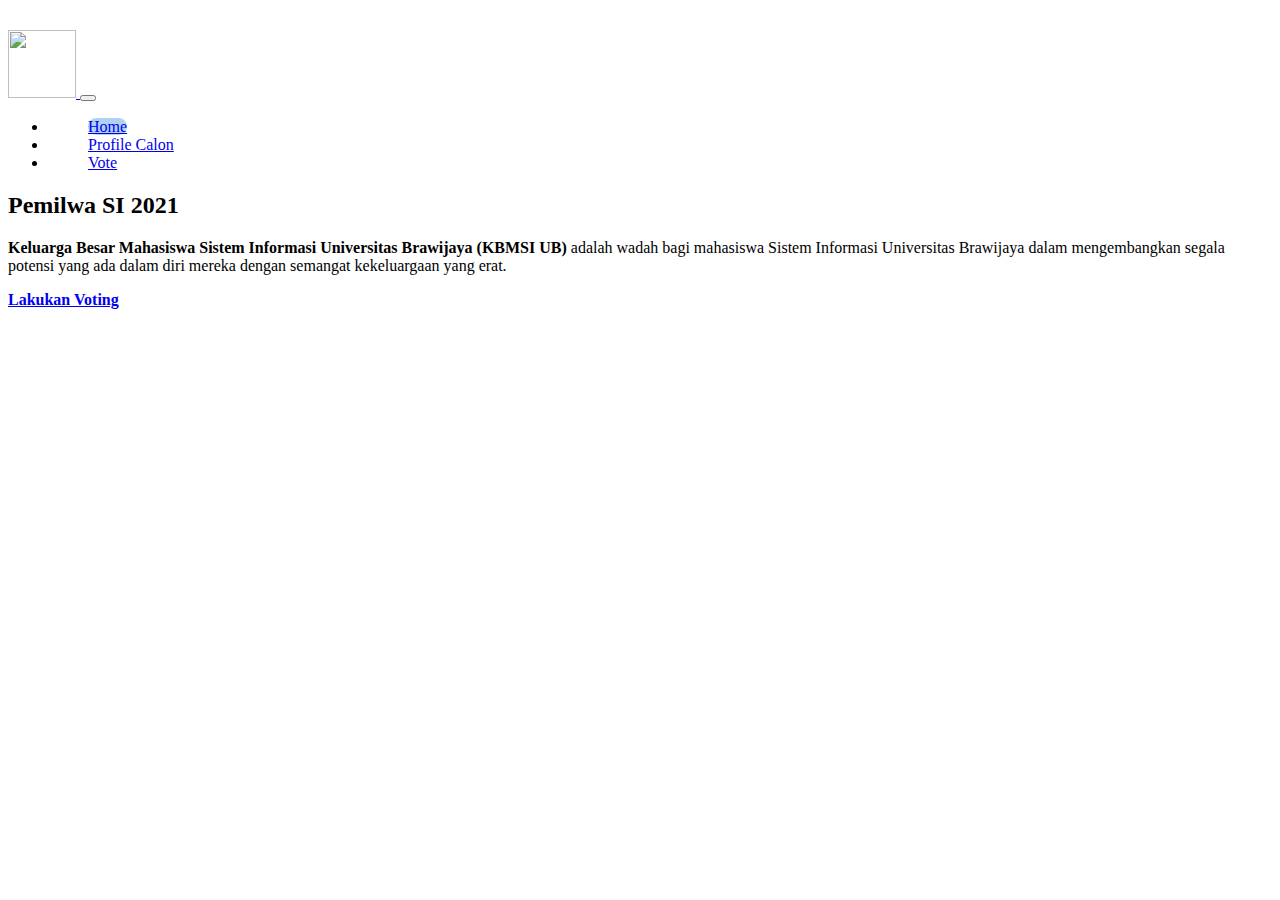
==== index.html @ 3a06548c "Add files via upload" ====
<!DOCTYPE html>
<html lang="en">
<head>
    <meta charset="UTF-8">
    <meta name="viewport" content="width=device-width, initial-scale=1.0">
    <title>Home</title>
    <!-- VENDOR CSS -->
	<link rel="stylesheet" href="assets/vendor/bootstrap/css/bootstrap.min.css">
	<link rel="stylesheet" href="assets/vendor/font-awesome/css/font-awesome.min.css">
	<link rel="stylesheet" href="assets/vendor/linearicons/style.css">
	<link rel="stylesheet" href="assets/vendor/chartist/css/chartist-custom.css">
    <!-- MAIN CSS -->
    <link rel="stylesheet" href="assets/css/home.css">
    <!-- FONTS -->
    <link rel="preconnect" href="https://fonts.gstatic.com">
    <link href="https://fonts.googleapis.com/css2?family=Merriweather:wght@300;400;700;900&family=Roboto:ital,wght@0,300;0,400;0,500;0,700;1,300;1,400&display=swap" rel="stylesheet">
</head>
<body>
    <style>
        /*NAVBAR*/
        .container-navbar {
            margin-top: 30px;
            max-width: 81rem;
        }
        .nav-link{
            margin-left: 40px;
            border-radius: 25px;
        }
        .active a {
            background-color: #B0D2F2;
        }
    </style>

    <!--       navbar          -->
    <nav class="navbar-custom navbar navbar-expand-lg navbar-light">
        <div class="container container-navbar">
            <a class="navbar-brand" href="#">
                <img src="assets/img/logo 1.png" width="68" height="68" class="d-inline-block align-top" alt="">
            </a>
            <button class="navbar-toggler" type="button" data-toggle="collapse" data-target="#navbarTogglerDemo01" aria-controls="navbarTogglerDemo01" aria-expanded="false" aria-label="Toggle navigation">
                <span class="navbar-toggler-icon"></span>
            </button>
            <div class="collapse navbar-collapse" id="navbarTogglerDemo01">
                <ul class="navbar-nav ml-auto mt-2 mt-sm-0 nav-menu">
                    <li class="nav-item active">
                        <a class="nav-link" href="#">Home</a>
                    </li>
                    <li class="nav-item">
                        <a class="nav-link" href="profile.html">Profile Calon</a>
                    </li>
                    <li class="nav-item">
                        <a class="nav-link" href="login.html">Vote</a>
                    </li>
                </ul>
            </div>
        </div>
    </nav>

    <div class="hero">
        <div class="head">
            <div class="container">
                <div class="col-xs-12 col-sm-12 col-md-7 col-lg-7">

                </div>
                <div class="col-xs-12 col-sm-12 col-md-5 col-lg-5 header">
                <h2><b>Pemilwa SI 2021</b></h2>
                <p><b>Keluarga Besar Mahasiswa Sistem Informasi Universitas Brawijaya (KBMSI UB)</b> adalah wadah bagi mahasiswa Sistem Informasi Universitas Brawijaya dalam mengembangkan segala potensi yang ada dalam diri mereka dengan semangat kekeluargaan yang erat.</p>                                        
                <a href="login.html" class="btn btn-lg btn-primary vote"><b>Lakukan Voting</b></a>                        
                </div>
            </div>    
        </div>
    </div>

    <!-- Option 1: jQuery and Bootstrap Bundle (includes Popper) -->
    <script src="https://code.jquery.com/jquery-3.5.1.slim.min.js" integrity="sha384-DfXdz2htPH0lsSSs5nCTpuj/zy4C+OGpamoFVy38MVBnE+IbbVYUew+OrCXaRkfj" crossorigin="anonymous"></script>
    <script src="https://cdn.jsdelivr.net/npm/bootstrap@4.6.0/dist/js/bootstrap.bundle.min.js" integrity="sha384-Piv4xVNRyMGpqkS2by6br4gNJ7DXjqk09RmUpJ8jgGtD7zP9yug3goQfGII0yAns" crossorigin="anonymous"></script>
</body>
</html>
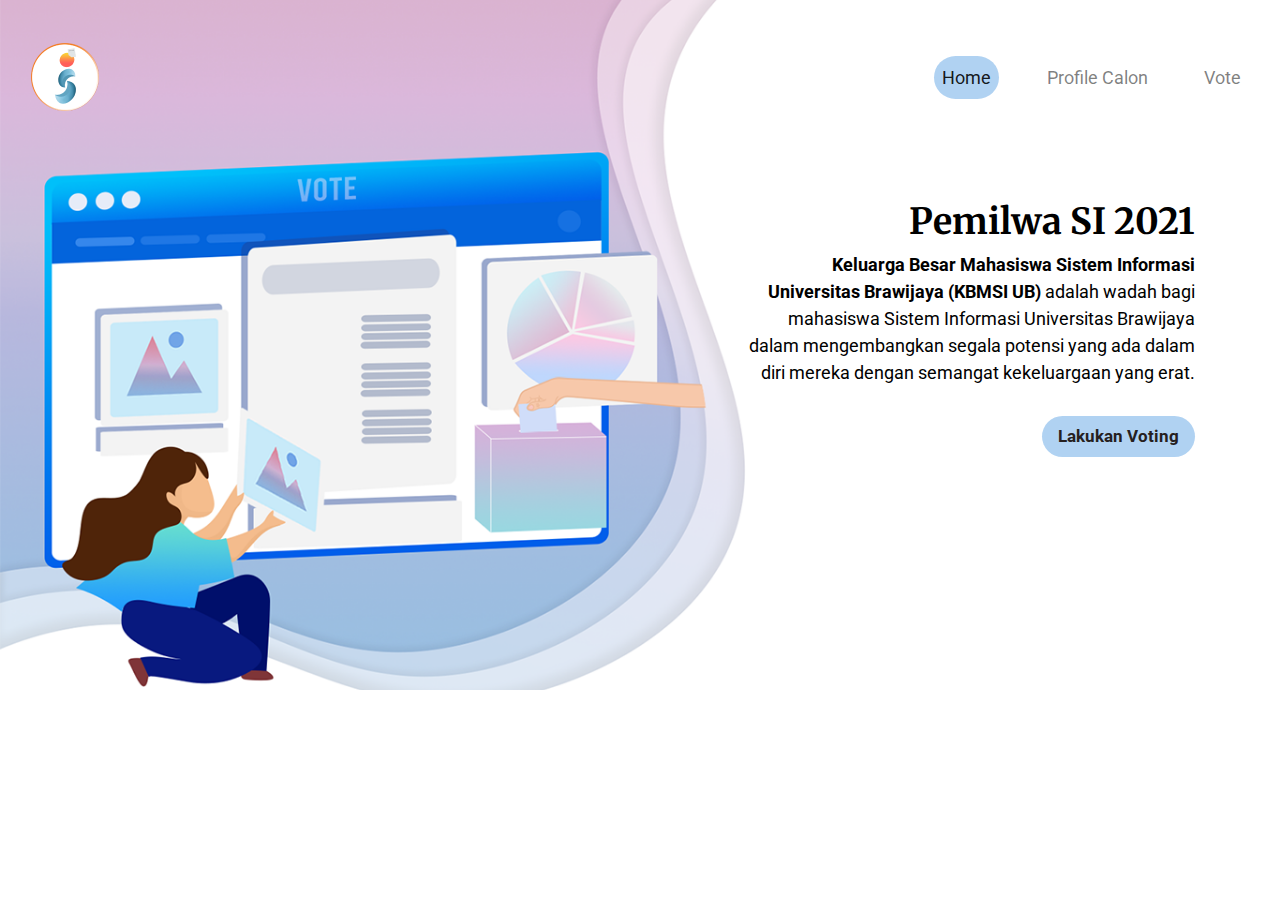
==== commit cab8e7e3: "update media query" ====
--- a/index.html
+++ b/index.html
@@ -3,7 +3,7 @@
 <head>
     <meta charset="UTF-8">
     <meta name="viewport" content="width=device-width, initial-scale=1.0">
-    <title>Home</title>
+    <title>Home-Pemilwa Sistem Informasi</title>
     <!-- VENDOR CSS -->
 	<link rel="stylesheet" href="assets/vendor/bootstrap/css/bootstrap.min.css">
 	<link rel="stylesheet" href="assets/vendor/font-awesome/css/font-awesome.min.css">
@@ -23,11 +23,34 @@
             max-width: 81rem;
         }
         .nav-link{
+            display: inline-block;
             margin-left: 40px;
             border-radius: 25px;
         }
         .active a {
             background-color: #B0D2F2;
+        }
+
+        @media only screen and (max-width: 990px){
+        /*navbar*/
+        .navbar-collapse{
+            background-color: #F2EEEE;
+            }
+        .active a {
+            background-color: #B0D2F2;
+            }
+        }
+
+        @media only screen and (max-width: 600px) {
+        /*konten*/
+        .hero {
+            background-position: left top;
+            background-size: 620px 350px;
+            
+            }
+        .hero>.head>.container>.header {
+            padding-top: 330px;
+            }
         }
     </style>
 
@@ -75,4 +98,4 @@
     <script src="https://code.jquery.com/jquery-3.5.1.slim.min.js" integrity="sha384-DfXdz2htPH0lsSSs5nCTpuj/zy4C+OGpamoFVy38MVBnE+IbbVYUew+OrCXaRkfj" crossorigin="anonymous"></script>
     <script src="https://cdn.jsdelivr.net/npm/bootstrap@4.6.0/dist/js/bootstrap.bundle.min.js" integrity="sha384-Piv4xVNRyMGpqkS2by6br4gNJ7DXjqk09RmUpJ8jgGtD7zP9yug3goQfGII0yAns" crossorigin="anonymous"></script>
 </body>
-</html>+</html>
--- a/assets/vendor/linearicons/style.css
+++ b/assets/vendor/linearicons/style.css
@@ -0,0 +1,536 @@
+@font-face {
+	font-family: 'Linearicons-Free';
+	src:url('fonts/Linearicons-Free.eot?w118d');
+	src:url('fonts/Linearicons-Free.eot?#iefixw118d') format('embedded-opentype'),
+		url('fonts/Linearicons-Free.woff2?w118d') format('woff2'),
+		url('fonts/Linearicons-Free.woff?w118d') format('woff'),
+		url('fonts/Linearicons-Free.ttf?w118d') format('truetype'),
+		url('fonts/Linearicons-Free.svg?w118d#Linearicons-Free') format('svg');
+	font-weight: normal;
+	font-style: normal;
+}
+
+.lnr {
+	font-family: 'Linearicons-Free';
+	speak: none;
+	font-style: normal;
+	font-weight: normal;
+	font-variant: normal;
+	text-transform: none;
+	line-height: 1;
+
+	/* Better Font Rendering =========== */
+	-webkit-font-smoothing: antialiased;
+	-moz-osx-font-smoothing: grayscale;
+}
+
+.lnr-home:before {
+	content: "\e800";
+}
+.lnr-apartment:before {
+	content: "\e801";
+}
+.lnr-pencil:before {
+	content: "\e802";
+}
+.lnr-magic-wand:before {
+	content: "\e803";
+}
+.lnr-drop:before {
+	content: "\e804";
+}
+.lnr-lighter:before {
+	content: "\e805";
+}
+.lnr-poop:before {
+	content: "\e806";
+}
+.lnr-sun:before {
+	content: "\e807";
+}
+.lnr-moon:before {
+	content: "\e808";
+}
+.lnr-cloud:before {
+	content: "\e809";
+}
+.lnr-cloud-upload:before {
+	content: "\e80a";
+}
+.lnr-cloud-download:before {
+	content: "\e80b";
+}
+.lnr-cloud-sync:before {
+	content: "\e80c";
+}
+.lnr-cloud-check:before {
+	content: "\e80d";
+}
+.lnr-database:before {
+	content: "\e80e";
+}
+.lnr-lock:before {
+	content: "\e80f";
+}
+.lnr-cog:before {
+	content: "\e810";
+}
+.lnr-trash:before {
+	content: "\e811";
+}
+.lnr-dice:before {
+	content: "\e812";
+}
+.lnr-heart:before {
+	content: "\e813";
+}
+.lnr-star:before {
+	content: "\e814";
+}
+.lnr-star-half:before {
+	content: "\e815";
+}
+.lnr-star-empty:before {
+	content: "\e816";
+}
+.lnr-flag:before {
+	content: "\e817";
+}
+.lnr-envelope:before {
+	content: "\e818";
+}
+.lnr-paperclip:before {
+	content: "\e819";
+}
+.lnr-inbox:before {
+	content: "\e81a";
+}
+.lnr-eye:before {
+	content: "\e81b";
+}
+.lnr-printer:before {
+	content: "\e81c";
+}
+.lnr-file-empty:before {
+	content: "\e81d";
+}
+.lnr-file-add:before {
+	content: "\e81e";
+}
+.lnr-enter:before {
+	content: "\e81f";
+}
+.lnr-exit:before {
+	content: "\e820";
+}
+.lnr-graduation-hat:before {
+	content: "\e821";
+}
+.lnr-license:before {
+	content: "\e822";
+}
+.lnr-music-note:before {
+	content: "\e823";
+}
+.lnr-film-play:before {
+	content: "\e824";
+}
+.lnr-camera-video:before {
+	content: "\e825";
+}
+.lnr-camera:before {
+	content: "\e826";
+}
+.lnr-picture:before {
+	content: "\e827";
+}
+.lnr-book:before {
+	content: "\e828";
+}
+.lnr-bookmark:before {
+	content: "\e829";
+}
+.lnr-user:before {
+	content: "\e82a";
+}
+.lnr-users:before {
+	content: "\e82b";
+}
+.lnr-shirt:before {
+	content: "\e82c";
+}
+.lnr-store:before {
+	content: "\e82d";
+}
+.lnr-cart:before {
+	content: "\e82e";
+}
+.lnr-tag:before {
+	content: "\e82f";
+}
+.lnr-phone-handset:before {
+	content: "\e830";
+}
+.lnr-phone:before {
+	content: "\e831";
+}
+.lnr-pushpin:before {
+	content: "\e832";
+}
+.lnr-map-marker:before {
+	content: "\e833";
+}
+.lnr-map:before {
+	content: "\e834";
+}
+.lnr-location:before {
+	content: "\e835";
+}
+.lnr-calendar-full:before {
+	content: "\e836";
+}
+.lnr-keyboard:before {
+	content: "\e837";
+}
+.lnr-spell-check:before {
+	content: "\e838";
+}
+.lnr-screen:before {
+	content: "\e839";
+}
+.lnr-smartphone:before {
+	content: "\e83a";
+}
+.lnr-tablet:before {
+	content: "\e83b";
+}
+.lnr-laptop:before {
+	content: "\e83c";
+}
+.lnr-laptop-phone:before {
+	content: "\e83d";
+}
+.lnr-power-switch:before {
+	content: "\e83e";
+}
+.lnr-bubble:before {
+	content: "\e83f";
+}
+.lnr-heart-pulse:before {
+	content: "\e840";
+}
+.lnr-construction:before {
+	content: "\e841";
+}
+.lnr-pie-chart:before {
+	content: "\e842";
+}
+.lnr-chart-bars:before {
+	content: "\e843";
+}
+.lnr-gift:before {
+	content: "\e844";
+}
+.lnr-diamond:before {
+	content: "\e845";
+}
+.lnr-linearicons:before {
+	content: "\e846";
+}
+.lnr-dinner:before {
+	content: "\e847";
+}
+.lnr-coffee-cup:before {
+	content: "\e848";
+}
+.lnr-leaf:before {
+	content: "\e849";
+}
+.lnr-paw:before {
+	content: "\e84a";
+}
+.lnr-rocket:before {
+	content: "\e84b";
+}
+.lnr-briefcase:before {
+	content: "\e84c";
+}
+.lnr-bus:before {
+	content: "\e84d";
+}
+.lnr-car:before {
+	content: "\e84e";
+}
+.lnr-train:before {
+	content: "\e84f";
+}
+.lnr-bicycle:before {
+	content: "\e850";
+}
+.lnr-wheelchair:before {
+	content: "\e851";
+}
+.lnr-select:before {
+	content: "\e852";
+}
+.lnr-earth:before {
+	content: "\e853";
+}
+.lnr-smile:before {
+	content: "\e854";
+}
+.lnr-sad:before {
+	content: "\e855";
+}
+.lnr-neutral:before {
+	content: "\e856";
+}
+.lnr-mustache:before {
+	content: "\e857";
+}
+.lnr-alarm:before {
+	content: "\e858";
+}
+.lnr-bullhorn:before {
+	content: "\e859";
+}
+.lnr-volume-high:before {
+	content: "\e85a";
+}
+.lnr-volume-medium:before {
+	content: "\e85b";
+}
+.lnr-volume-low:before {
+	content: "\e85c";
+}
+.lnr-volume:before {
+	content: "\e85d";
+}
+.lnr-mic:before {
+	content: "\e85e";
+}
+.lnr-hourglass:before {
+	content: "\e85f";
+}
+.lnr-undo:before {
+	content: "\e860";
+}
+.lnr-redo:before {
+	content: "\e861";
+}
+.lnr-sync:before {
+	content: "\e862";
+}
+.lnr-history:before {
+	content: "\e863";
+}
+.lnr-clock:before {
+	content: "\e864";
+}
+.lnr-download:before {
+	content: "\e865";
+}
+.lnr-upload:before {
+	content: "\e866";
+}
+.lnr-enter-down:before {
+	content: "\e867";
+}
+.lnr-exit-up:before {
+	content: "\e868";
+}
+.lnr-bug:before {
+	content: "\e869";
+}
+.lnr-code:before {
+	content: "\e86a";
+}
+.lnr-link:before {
+	content: "\e86b";
+}
+.lnr-unlink:before {
+	content: "\e86c";
+}
+.lnr-thumbs-up:before {
+	content: "\e86d";
+}
+.lnr-thumbs-down:before {
+	content: "\e86e";
+}
+.lnr-magnifier:before {
+	content: "\e86f";
+}
+.lnr-cross:before {
+	content: "\e870";
+}
+.lnr-menu:before {
+	content: "\e871";
+}
+.lnr-list:before {
+	content: "\e872";
+}
+.lnr-chevron-up:before {
+	content: "\e873";
+}
+.lnr-chevron-down:before {
+	content: "\e874";
+}
+.lnr-chevron-left:before {
+	content: "\e875";
+}
+.lnr-chevron-right:before {
+	content: "\e876";
+}
+.lnr-arrow-up:before {
+	content: "\e877";
+}
+.lnr-arrow-down:before {
+	content: "\e878";
+}
+.lnr-arrow-left:before {
+	content: "\e879";
+}
+.lnr-arrow-right:before {
+	content: "\e87a";
+}
+.lnr-move:before {
+	content: "\e87b";
+}
+.lnr-warning:before {
+	content: "\e87c";
+}
+.lnr-question-circle:before {
+	content: "\e87d";
+}
+.lnr-menu-circle:before {
+	content: "\e87e";
+}
+.lnr-checkmark-circle:before {
+	content: "\e87f";
+}
+.lnr-cross-circle:before {
+	content: "\e880";
+}
+.lnr-plus-circle:before {
+	content: "\e881";
+}
+.lnr-circle-minus:before {
+	content: "\e882";
+}
+.lnr-arrow-up-circle:before {
+	content: "\e883";
+}
+.lnr-arrow-down-circle:before {
+	content: "\e884";
+}
+.lnr-arrow-left-circle:before {
+	content: "\e885";
+}
+.lnr-arrow-right-circle:before {
+	content: "\e886";
+}
+.lnr-chevron-up-circle:before {
+	content: "\e887";
+}
+.lnr-chevron-down-circle:before {
+	content: "\e888";
+}
+.lnr-chevron-left-circle:before {
+	content: "\e889";
+}
+.lnr-chevron-right-circle:before {
+	content: "\e88a";
+}
+.lnr-crop:before {
+	content: "\e88b";
+}
+.lnr-frame-expand:before {
+	content: "\e88c";
+}
+.lnr-frame-contract:before {
+	content: "\e88d";
+}
+.lnr-layers:before {
+	content: "\e88e";
+}
+.lnr-funnel:before {
+	content: "\e88f";
+}
+.lnr-text-format:before {
+	content: "\e890";
+}
+.lnr-text-format-remove:before {
+	content: "\e891";
+}
+.lnr-text-size:before {
+	content: "\e892";
+}
+.lnr-bold:before {
+	content: "\e893";
+}
+.lnr-italic:before {
+	content: "\e894";
+}
+.lnr-underline:before {
+	content: "\e895";
+}
+.lnr-strikethrough:before {
+	content: "\e896";
+}
+.lnr-highlight:before {
+	content: "\e897";
+}
+.lnr-text-align-left:before {
+	content: "\e898";
+}
+.lnr-text-align-center:before {
+	content: "\e899";
+}
+.lnr-text-align-right:before {
+	content: "\e89a";
+}
+.lnr-text-align-justify:before {
+	content: "\e89b";
+}
+.lnr-line-spacing:before {
+	content: "\e89c";
+}
+.lnr-indent-increase:before {
+	content: "\e89d";
+}
+.lnr-indent-decrease:before {
+	content: "\e89e";
+}
+.lnr-pilcrow:before {
+	content: "\e89f";
+}
+.lnr-direction-ltr:before {
+	content: "\e8a0";
+}
+.lnr-direction-rtl:before {
+	content: "\e8a1";
+}
+.lnr-page-break:before {
+	content: "\e8a2";
+}
+.lnr-sort-alpha-asc:before {
+	content: "\e8a3";
+}
+.lnr-sort-amount-asc:before {
+	content: "\e8a4";
+}
+.lnr-hand:before {
+	content: "\e8a5";
+}
+.lnr-pointer-up:before {
+	content: "\e8a6";
+}
+.lnr-pointer-right:before {
+	content: "\e8a7";
+}
+.lnr-pointer-down:before {
+	content: "\e8a8";
+}
+.lnr-pointer-left:before {
+	content: "\e8a9";
+}
--- a/assets/vendor/chartist/css/chartist-custom.css
+++ b/assets/vendor/chartist/css/chartist-custom.css
@@ -0,0 +1,615 @@
+.ct-label {
+  fill: #676a6d;
+  color: #676a6d;
+  font-size: 1.2rem;
+  line-height: 1; }
+
+.ct-chart-line .ct-label,
+.ct-chart-bar .ct-label {
+  display: block;
+  display: -webkit-box;
+  display: -moz-box;
+  display: -ms-flexbox;
+  display: -webkit-flex;
+  display: flex; }
+
+.ct-chart-pie .ct-label,
+.ct-chart-donut .ct-label {
+  dominant-baseline: central; }
+
+.ct-label.ct-horizontal.ct-start {
+  -webkit-box-align: flex-end;
+  -webkit-align-items: flex-end;
+  -ms-flex-align: flex-end;
+  align-items: flex-end;
+  -webkit-box-pack: flex-start;
+  -webkit-justify-content: flex-start;
+  -ms-flex-pack: flex-start;
+  justify-content: flex-start;
+  text-align: left;
+  text-anchor: start; }
+
+.ct-label.ct-horizontal.ct-end {
+  -webkit-box-align: flex-start;
+  -webkit-align-items: flex-start;
+  -ms-flex-align: flex-start;
+  align-items: flex-start;
+  -webkit-box-pack: flex-start;
+  -webkit-justify-content: flex-start;
+  -ms-flex-pack: flex-start;
+  justify-content: flex-start;
+  text-align: left;
+  text-anchor: start; }
+
+.ct-label.ct-vertical.ct-start {
+  -webkit-box-align: flex-end;
+  -webkit-align-items: flex-end;
+  -ms-flex-align: flex-end;
+  align-items: flex-end;
+  -webkit-box-pack: flex-end;
+  -webkit-justify-content: flex-end;
+  -ms-flex-pack: flex-end;
+  justify-content: flex-end;
+  text-align: right;
+  text-anchor: end; }
+
+.ct-label.ct-vertical.ct-end {
+  -webkit-box-align: flex-end;
+  -webkit-align-items: flex-end;
+  -ms-flex-align: flex-end;
+  align-items: flex-end;
+  -webkit-box-pack: flex-start;
+  -webkit-justify-content: flex-start;
+  -ms-flex-pack: flex-start;
+  justify-content: flex-start;
+  text-align: left;
+  text-anchor: start; }
+
+.ct-chart-bar .ct-label.ct-horizontal.ct-start {
+  -webkit-box-align: flex-end;
+  -webkit-align-items: flex-end;
+  -ms-flex-align: flex-end;
+  align-items: flex-end;
+  -webkit-box-pack: center;
+  -webkit-justify-content: center;
+  -ms-flex-pack: center;
+  justify-content: center;
+  text-align: center;
+  text-anchor: start; }
+
+.ct-chart-bar .ct-label.ct-horizontal.ct-end {
+  -webkit-box-align: flex-start;
+  -webkit-align-items: flex-start;
+  -ms-flex-align: flex-start;
+  align-items: flex-start;
+  -webkit-box-pack: center;
+  -webkit-justify-content: center;
+  -ms-flex-pack: center;
+  justify-content: center;
+  text-align: center;
+  text-anchor: start; }
+
+.ct-chart-bar.ct-horizontal-bars .ct-label.ct-horizontal.ct-start {
+  -webkit-box-align: flex-end;
+  -webkit-align-items: flex-end;
+  -ms-flex-align: flex-end;
+  align-items: flex-end;
+  -webkit-box-pack: flex-start;
+  -webkit-justify-content: flex-start;
+  -ms-flex-pack: flex-start;
+  justify-content: flex-start;
+  text-align: left;
+  text-anchor: start; }
+
+.ct-chart-bar.ct-horizontal-bars .ct-label.ct-horizontal.ct-end {
+  -webkit-box-align: flex-start;
+  -webkit-align-items: flex-start;
+  -ms-flex-align: flex-start;
+  align-items: flex-start;
+  -webkit-box-pack: flex-start;
+  -webkit-justify-content: flex-start;
+  -ms-flex-pack: flex-start;
+  justify-content: flex-start;
+  text-align: left;
+  text-anchor: start; }
+
+.ct-chart-bar.ct-horizontal-bars .ct-label.ct-vertical.ct-start {
+  -webkit-box-align: center;
+  -webkit-align-items: center;
+  -ms-flex-align: center;
+  align-items: center;
+  -webkit-box-pack: flex-end;
+  -webkit-justify-content: flex-end;
+  -ms-flex-pack: flex-end;
+  justify-content: flex-end;
+  text-align: right;
+  text-anchor: end; }
+
+.ct-chart-bar.ct-horizontal-bars .ct-label.ct-vertical.ct-end {
+  -webkit-box-align: center;
+  -webkit-align-items: center;
+  -ms-flex-align: center;
+  align-items: center;
+  -webkit-box-pack: flex-start;
+  -webkit-justify-content: flex-start;
+  -ms-flex-pack: flex-start;
+  justify-content: flex-start;
+  text-align: left;
+  text-anchor: end; }
+
+.ct-grid {
+  stroke: rgba(0, 0, 0, 0.2);
+  stroke-width: 1px;
+  stroke-dasharray: 2px; }
+
+.ct-grid-background {
+  fill: none; }
+
+.ct-point {
+  stroke-width: 8px;
+  stroke-linecap: round; }
+
+.ct-line {
+  fill: none;
+  stroke-width: 3px; }
+
+.ct-area {
+  stroke: none;
+  fill-opacity: 0.3; }
+
+.ct-bar {
+  fill: none;
+  stroke-width: 10px; }
+
+.ct-slice-donut {
+  fill: none;
+  stroke-width: 60px; }
+
+.ct-series-a .ct-point, .ct-series-a .ct-line, .ct-series-a .ct-bar, .ct-series-a .ct-slice-donut {
+  stroke: #028fd0; }
+
+.ct-series-a .ct-slice-pie, .ct-series-a .ct-area {
+  fill: #028fd0; }
+
+.ct-series-b .ct-point, .ct-series-b .ct-line, .ct-series-b .ct-bar, .ct-series-b .ct-slice-donut {
+  stroke: #83c6ea; }
+
+.ct-series-b .ct-slice-pie, .ct-series-b .ct-area {
+  fill: #83c6ea; }
+
+.ct-series-c .ct-point, .ct-series-c .ct-line, .ct-series-c .ct-bar, .ct-series-c .ct-slice-donut {
+  stroke: #f4c63d; }
+
+.ct-series-c .ct-slice-pie, .ct-series-c .ct-area {
+  fill: #f4c63d; }
+
+.ct-series-d .ct-point, .ct-series-d .ct-line, .ct-series-d .ct-bar, .ct-series-d .ct-slice-donut {
+  stroke: #d17905; }
+
+.ct-series-d .ct-slice-pie, .ct-series-d .ct-area {
+  fill: #d17905; }
+
+.ct-series-e .ct-point, .ct-series-e .ct-line, .ct-series-e .ct-bar, .ct-series-e .ct-slice-donut {
+  stroke: #453d3f; }
+
+.ct-series-e .ct-slice-pie, .ct-series-e .ct-area {
+  fill: #453d3f; }
+
+.ct-series-f .ct-point, .ct-series-f .ct-line, .ct-series-f .ct-bar, .ct-series-f .ct-slice-donut {
+  stroke: #59922b; }
+
+.ct-series-f .ct-slice-pie, .ct-series-f .ct-area {
+  fill: #59922b; }
+
+.ct-series-g .ct-point, .ct-series-g .ct-line, .ct-series-g .ct-bar, .ct-series-g .ct-slice-donut {
+  stroke: #0544d3; }
+
+.ct-series-g .ct-slice-pie, .ct-series-g .ct-area {
+  fill: #0544d3; }
+
+.ct-series-h .ct-point, .ct-series-h .ct-line, .ct-series-h .ct-bar, .ct-series-h .ct-slice-donut {
+  stroke: #6b0392; }
+
+.ct-series-h .ct-slice-pie, .ct-series-h .ct-area {
+  fill: #6b0392; }
+
+.ct-series-i .ct-point, .ct-series-i .ct-line, .ct-series-i .ct-bar, .ct-series-i .ct-slice-donut {
+  stroke: #f05b4f; }
+
+.ct-series-i .ct-slice-pie, .ct-series-i .ct-area {
+  fill: #f05b4f; }
+
+.ct-series-j .ct-point, .ct-series-j .ct-line, .ct-series-j .ct-bar, .ct-series-j .ct-slice-donut {
+  stroke: #dda458; }
+
+.ct-series-j .ct-slice-pie, .ct-series-j .ct-area {
+  fill: #dda458; }
+
+.ct-series-k .ct-point, .ct-series-k .ct-line, .ct-series-k .ct-bar, .ct-series-k .ct-slice-donut {
+  stroke: #eacf7d; }
+
+.ct-series-k .ct-slice-pie, .ct-series-k .ct-area {
+  fill: #eacf7d; }
+
+.ct-series-l .ct-point, .ct-series-l .ct-line, .ct-series-l .ct-bar, .ct-series-l .ct-slice-donut {
+  stroke: #86797d; }
+
+.ct-series-l .ct-slice-pie, .ct-series-l .ct-area {
+  fill: #86797d; }
+
+.ct-series-m .ct-point, .ct-series-m .ct-line, .ct-series-m .ct-bar, .ct-series-m .ct-slice-donut {
+  stroke: #b2c326; }
+
+.ct-series-m .ct-slice-pie, .ct-series-m .ct-area {
+  fill: #b2c326; }
+
+.ct-series-n .ct-point, .ct-series-n .ct-line, .ct-series-n .ct-bar, .ct-series-n .ct-slice-donut {
+  stroke: #6188e2; }
+
+.ct-series-n .ct-slice-pie, .ct-series-n .ct-area {
+  fill: #6188e2; }
+
+.ct-series-o .ct-point, .ct-series-o .ct-line, .ct-series-o .ct-bar, .ct-series-o .ct-slice-donut {
+  stroke: #a748ca; }
+
+.ct-series-o .ct-slice-pie, .ct-series-o .ct-area {
+  fill: #a748ca; }
+
+.ct-square {
+  display: block;
+  position: relative;
+  width: 100%; }
+  .ct-square:before {
+    display: block;
+    float: left;
+    content: "";
+    width: 0;
+    height: 0;
+    padding-bottom: 100%; }
+  .ct-square:after {
+    content: "";
+    display: table;
+    clear: both; }
+  .ct-square > svg {
+    display: block;
+    position: absolute;
+    top: 0;
+    left: 0; }
+
+.ct-minor-second {
+  display: block;
+  position: relative;
+  width: 100%; }
+  .ct-minor-second:before {
+    display: block;
+    float: left;
+    content: "";
+    width: 0;
+    height: 0;
+    padding-bottom: 93.75%; }
+  .ct-minor-second:after {
+    content: "";
+    display: table;
+    clear: both; }
+  .ct-minor-second > svg {
+    display: block;
+    position: absolute;
+    top: 0;
+    left: 0; }
+
+.ct-major-second {
+  display: block;
+  position: relative;
+  width: 100%; }
+  .ct-major-second:before {
+    display: block;
+    float: left;
+    content: "";
+    width: 0;
+    height: 0;
+    padding-bottom: 88.8888888889%; }
+  .ct-major-second:after {
+    content: "";
+    display: table;
+    clear: both; }
+  .ct-major-second > svg {
+    display: block;
+    position: absolute;
+    top: 0;
+    left: 0; }
+
+.ct-minor-third {
+  display: block;
+  position: relative;
+  width: 100%; }
+  .ct-minor-third:before {
+    display: block;
+    float: left;
+    content: "";
+    width: 0;
+    height: 0;
+    padding-bottom: 83.3333333333%; }
+  .ct-minor-third:after {
+    content: "";
+    display: table;
+    clear: both; }
+  .ct-minor-third > svg {
+    display: block;
+    position: absolute;
+    top: 0;
+    left: 0; }
+
+.ct-major-third {
+  display: block;
+  position: relative;
+  width: 100%; }
+  .ct-major-third:before {
+    display: block;
+    float: left;
+    content: "";
+    width: 0;
+    height: 0;
+    padding-bottom: 80%; }
+  .ct-major-third:after {
+    content: "";
+    display: table;
+    clear: both; }
+  .ct-major-third > svg {
+    display: block;
+    position: absolute;
+    top: 0;
+    left: 0; }
+
+.ct-perfect-fourth {
+  display: block;
+  position: relative;
+  width: 100%; }
+  .ct-perfect-fourth:before {
+    display: block;
+    float: left;
+    content: "";
+    width: 0;
+    height: 0;
+    padding-bottom: 75%; }
+  .ct-perfect-fourth:after {
+    content: "";
+    display: table;
+    clear: both; }
+  .ct-perfect-fourth > svg {
+    display: block;
+    position: absolute;
+    top: 0;
+    left: 0; }
+
+.ct-perfect-fifth {
+  display: block;
+  position: relative;
+  width: 100%; }
+  .ct-perfect-fifth:before {
+    display: block;
+    float: left;
+    content: "";
+    width: 0;
+    height: 0;
+    padding-bottom: 66.6666666667%; }
+  .ct-perfect-fifth:after {
+    content: "";
+    display: table;
+    clear: both; }
+  .ct-perfect-fifth > svg {
+    display: block;
+    position: absolute;
+    top: 0;
+    left: 0; }
+
+.ct-minor-sixth {
+  display: block;
+  position: relative;
+  width: 100%; }
+  .ct-minor-sixth:before {
+    display: block;
+    float: left;
+    content: "";
+    width: 0;
+    height: 0;
+    padding-bottom: 62.5%; }
+  .ct-minor-sixth:after {
+    content: "";
+    display: table;
+    clear: both; }
+  .ct-minor-sixth > svg {
+    display: block;
+    position: absolute;
+    top: 0;
+    left: 0; }
+
+.ct-golden-section {
+  display: block;
+  position: relative;
+  width: 100%; }
+  .ct-golden-section:before {
+    display: block;
+    float: left;
+    content: "";
+    width: 0;
+    height: 0;
+    padding-bottom: 61.804697157%; }
+  .ct-golden-section:after {
+    content: "";
+    display: table;
+    clear: both; }
+  .ct-golden-section > svg {
+    display: block;
+    position: absolute;
+    top: 0;
+    left: 0; }
+
+.ct-major-sixth {
+  display: block;
+  position: relative;
+  width: 100%; }
+  .ct-major-sixth:before {
+    display: block;
+    float: left;
+    content: "";
+    width: 0;
+    height: 0;
+    padding-bottom: 60%; }
+  .ct-major-sixth:after {
+    content: "";
+    display: table;
+    clear: both; }
+  .ct-major-sixth > svg {
+    display: block;
+    position: absolute;
+    top: 0;
+    left: 0; }
+
+.ct-minor-seventh {
+  display: block;
+  position: relative;
+  width: 100%; }
+  .ct-minor-seventh:before {
+    display: block;
+    float: left;
+    content: "";
+    width: 0;
+    height: 0;
+    padding-bottom: 56.25%; }
+  .ct-minor-seventh:after {
+    content: "";
+    display: table;
+    clear: both; }
+  .ct-minor-seventh > svg {
+    display: block;
+    position: absolute;
+    top: 0;
+    left: 0; }
+
+.ct-major-seventh {
+  display: block;
+  position: relative;
+  width: 100%; }
+  .ct-major-seventh:before {
+    display: block;
+    float: left;
+    content: "";
+    width: 0;
+    height: 0;
+    padding-bottom: 53.3333333333%; }
+  .ct-major-seventh:after {
+    content: "";
+    display: table;
+    clear: both; }
+  .ct-major-seventh > svg {
+    display: block;
+    position: absolute;
+    top: 0;
+    left: 0; }
+
+.ct-octave {
+  display: block;
+  position: relative;
+  width: 100%; }
+  .ct-octave:before {
+    display: block;
+    float: left;
+    content: "";
+    width: 0;
+    height: 0;
+    padding-bottom: 50%; }
+  .ct-octave:after {
+    content: "";
+    display: table;
+    clear: both; }
+  .ct-octave > svg {
+    display: block;
+    position: absolute;
+    top: 0;
+    left: 0; }
+
+.ct-major-tenth {
+  display: block;
+  position: relative;
+  width: 100%; }
+  .ct-major-tenth:before {
+    display: block;
+    float: left;
+    content: "";
+    width: 0;
+    height: 0;
+    padding-bottom: 40%; }
+  .ct-major-tenth:after {
+    content: "";
+    display: table;
+    clear: both; }
+  .ct-major-tenth > svg {
+    display: block;
+    position: absolute;
+    top: 0;
+    left: 0; }
+
+.ct-major-eleventh {
+  display: block;
+  position: relative;
+  width: 100%; }
+  .ct-major-eleventh:before {
+    display: block;
+    float: left;
+    content: "";
+    width: 0;
+    height: 0;
+    padding-bottom: 37.5%; }
+  .ct-major-eleventh:after {
+    content: "";
+    display: table;
+    clear: both; }
+  .ct-major-eleventh > svg {
+    display: block;
+    position: absolute;
+    top: 0;
+    left: 0; }
+
+.ct-major-twelfth {
+  display: block;
+  position: relative;
+  width: 100%; }
+  .ct-major-twelfth:before {
+    display: block;
+    float: left;
+    content: "";
+    width: 0;
+    height: 0;
+    padding-bottom: 33.3333333333%; }
+  .ct-major-twelfth:after {
+    content: "";
+    display: table;
+    clear: both; }
+  .ct-major-twelfth > svg {
+    display: block;
+    position: absolute;
+    top: 0;
+    left: 0; }
+
+.ct-double-octave {
+  display: block;
+  position: relative;
+  width: 100%; }
+  .ct-double-octave:before {
+    display: block;
+    float: left;
+    content: "";
+    width: 0;
+    height: 0;
+    padding-bottom: 25%; }
+  .ct-double-octave:after {
+    content: "";
+    display: table;
+    clear: both; }
+  .ct-double-octave > svg {
+    display: block;
+    position: absolute;
+    top: 0;
+    left: 0; }
+
+/*# sourceMappingURL=chartist-custom.css.map */--- a/assets/css/home.css
+++ b/assets/css/home.css
@@ -0,0 +1,93 @@
+body {
+    font-family: 'Roboto', sans-serif;
+    font-size: 18px;
+    color: #252020;
+}
+
+/*pemilwa*/
+h1 { 
+    font-family: 'Merriweather', serif;
+    font-size: 48px;    
+}
+
+/*title*/
+h2 { 
+    font-family: 'Merriweather', serif;
+    font-size: 36px;    
+}
+
+h4 {
+    font-family: 'Merriweather', serif;     
+}
+
+/*button*/
+.btn {
+    background-color:#b0d2f2;
+    border-radius:27px;
+    border-width: 0;
+    /*display:inline-block;*/
+    cursor:pointer;
+    color:#252020;
+    font-size:17px;
+    text-decoration:none;
+}
+.btn:hover {
+    background-color:#9cbde0;
+}
+
+.hero {
+	z-index: -1;
+	background-image: url(../img/bg.png);
+	background-position: center;
+	background-repeat: no-repeat;
+	background-size: cover;
+	height: 690px;
+	position: absolute;
+	top: 0;
+	left: 0;
+	right: 0;
+}
+
+.hero>.head>.container>.header {
+	padding-top: 200px;
+	padding-right: 0px;
+	color: black;
+	text-align: right;
+	float: right;
+}
+
+.hero>.head>.container>.header>a {
+	margin-top: 3%;
+}
+
+.content {
+	background: grey;
+	border-radius: 10px;
+	margin: 5%;
+	font-family: -apple-system, BlinkMacSystemFont, 'Segoe UI', Roboto, Oxygen, Ubuntu, Cantarell, 'Open Sans', 'Helvetica Neue', sans-serif;
+	box-shadow: 0 0.5rem 1rem 0 rgba(0, 0, 0, 0.1);
+}
+
+.content>a>.article-image {
+	overflow: hidden;
+	max-width: 100%;
+	border-radius: 10px 10px 0 0;
+	height: auto;
+}
+
+.content>.caption {
+	padding: 4%;
+	text-align: center;
+}
+
+.content>.caption>.card-category {
+	color: #333333;
+	font-weight: bold;
+	font-size: 16px;
+}
+
+.content>.caption>.card-title {
+	padding-bottom: 5px;
+	margin-top: 5px;
+	color: #333333;
+}
